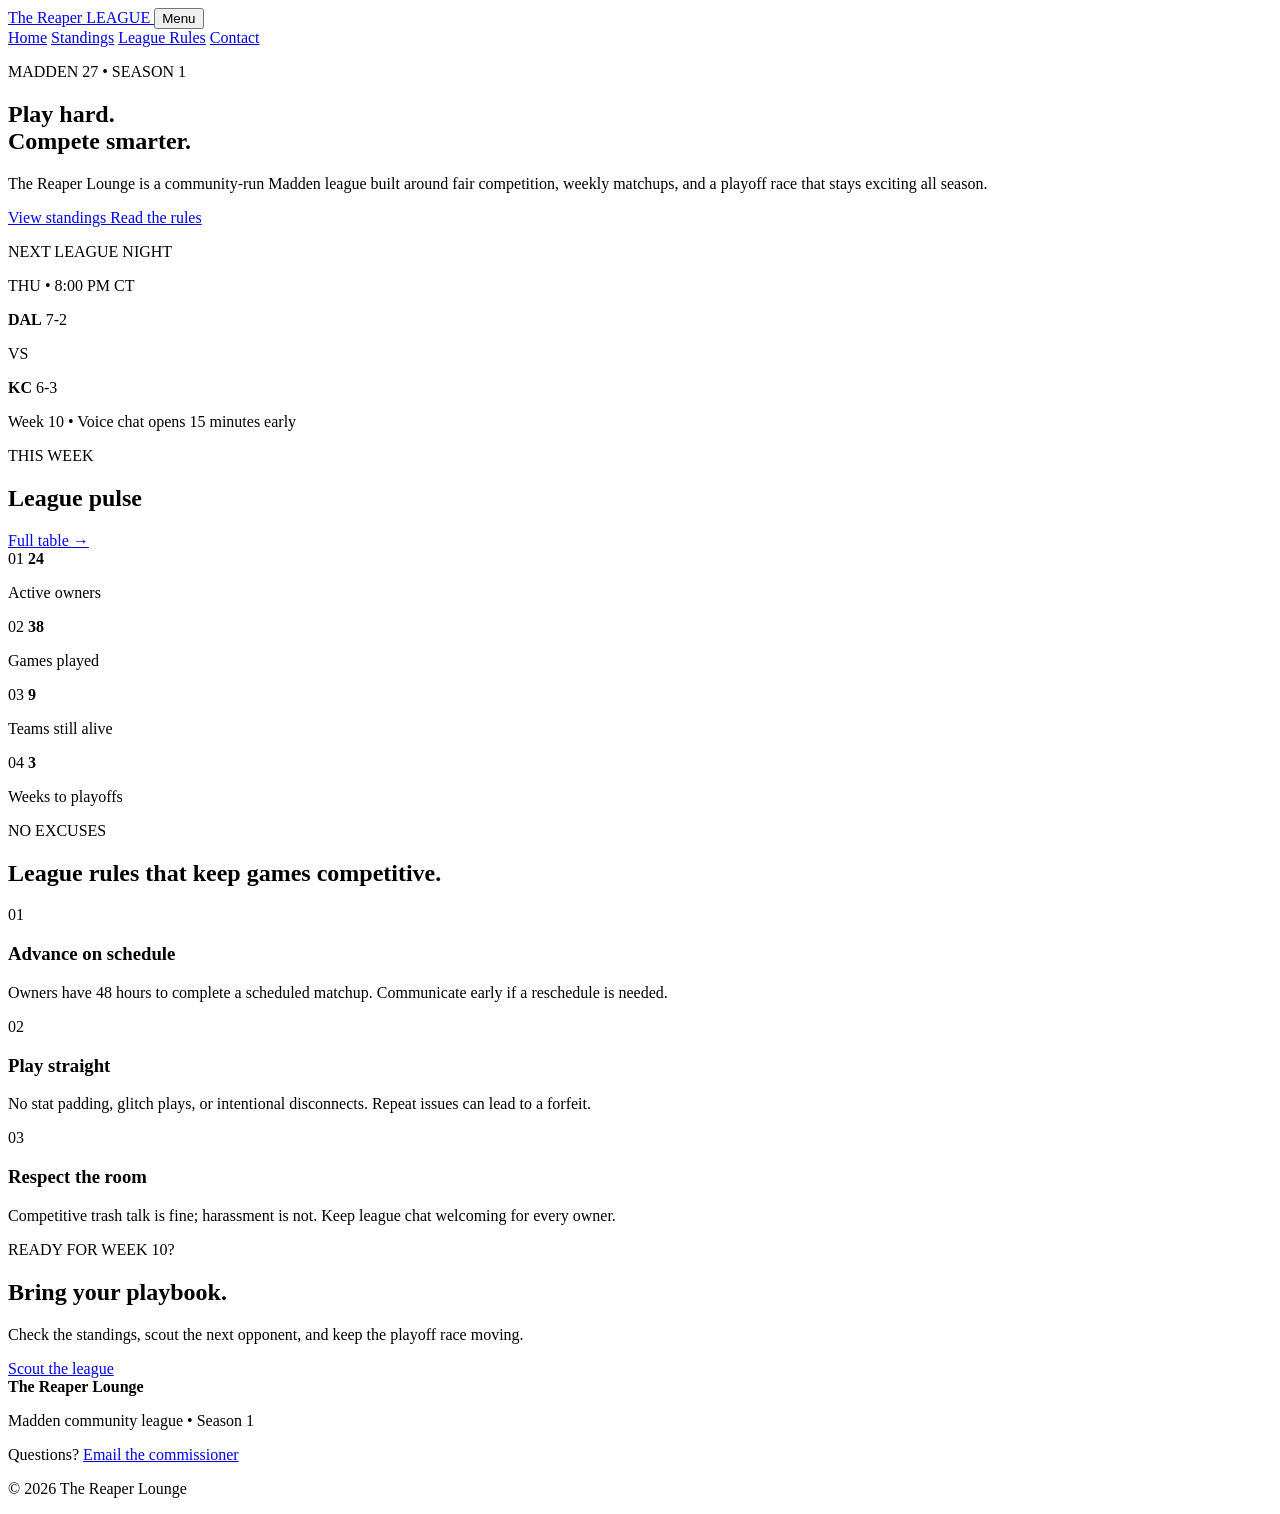
==== index.html @ e27532c2 "Create index.html" ====
<!DOCTYPE html>
<html lang="en">
<head>
  <meta charset="UTF-8">
  <meta name="viewport" content="width=device-width, initial-scale=1.0">
  <meta name="description" content="Gridiron League Hub — a Madden football league for competitive online play.">
  <title>Gridiron League Hub | Madden League</title>
  <link rel="stylesheet" href="styles.css">
</head>

<body>

<header class="site-header">
  <nav class="nav container" aria-label="Primary navigation">

    <a class="logo" href="index.html">
      The Reaper <span>LEAGUE</span>
    </a>

    <button class="menu-toggle"
            type="button"
            aria-expanded="false"
            aria-controls="site-menu">
      Menu
    </button>

    <div id="site-menu" class="nav-links">
      <a class="active" href="index.html">Home</a>
      <a href="standings.html">Standings</a>
      <a href="#rules">League Rules</a>
      <a href="#contact">Contact</a>
    </div>

  </nav>
</header>

<main>

<section class="hero">

  <div class="container hero-grid">

    <div>

      <p class="eyebrow">MADDEN 27 • SEASON 1</p>

      <h1>
        Play hard.<br>
        <span>Compete smarter.</span>
      </h1>

      <p class="hero-copy">
        The Reaper Lounge is a community-run Madden league built around
        fair competition, weekly matchups, and a playoff race that
        stays exciting all season.
      </p>

      <div class="button-row">

        <a class="button primary" href="standings.html">
          View standings
        </a>

        <a class="button secondary" href="#rules">
          Read the rules
        </a>

      </div>

    </div>

    <aside class="hero-card" aria-label="Next game information">

      <p class="card-label">NEXT LEAGUE NIGHT</p>

      <p class="game-date">
        THU • 8:00 PM CT
      </p>

      <div class="matchup">

        <div>
          <strong>DAL</strong>
          <span>7-2</span>
        </div>

        <p>VS</p>

        <div>
          <strong>KC</strong>
          <span>6-3</span>
        </div>

      </div>

      <p class="muted">
        Week 10 • Voice chat opens 15 minutes early
      </p>

    </aside>

  </div>

</section>


<section class="section container" aria-labelledby="featured-title">

  <div class="section-heading">

    <div>
      <p class="eyebrow">THIS WEEK</p>
      <h2 id="featured-title">League pulse</h2>
    </div>

    <a href="standings.html" class="text-link">
      Full table →
    </a>

  </div>


  <div class="stats-grid">

    <article class="stat-card">
      <span>01</span>
      <strong>24</strong>
      <p>Active owners</p>
    </article>

    <article class="stat-card">
      <span>02</span>
      <strong>38</strong>
      <p>Games played</p>
    </article>

    <article class="stat-card">
      <span>03</span>
      <strong>9</strong>
      <p>Teams still alive</p>
    </article>

    <article class="stat-card">
      <span>04</span>
      <strong>3</strong>
      <p>Weeks to playoffs</p>
    </article>

  </div>

</section>


<section id="rules"
         class="section dark-section"
         aria-labelledby="rules-title">

  <div class="container content-grid">

    <div>

      <p class="eyebrow">NO EXCUSES</p>

      <h2 id="rules-title">
        League rules that keep games competitive.
      </h2>

    </div>


    <div class="rules-list">

      <article>

        <span>01</span>

        <div>

          <h3>Advance on schedule</h3>

          <p>
            Owners have 48 hours to complete a scheduled matchup.
            Communicate early if a reschedule is needed.
          </p>

        </div>

      </article>


      <article>

        <span>02</span>

        <div>

          <h3>Play straight</h3>

          <p>
            No stat padding, glitch plays, or intentional disconnects.
            Repeat issues can lead to a forfeit.
          </p>

        </div>

      </article>


      <article>

        <span>03</span>

        <div>

          <h3>Respect the room</h3>

          <p>
            Competitive trash talk is fine; harassment is not.
            Keep league chat welcoming for every owner.
          </p>

        </div>

      </article>

    </div>

  </div>

</section>


<section class="section container" aria-labelledby="join-title">

  <div class="cta">

    <div>

      <p class="eyebrow">READY FOR WEEK 10?</p>

      <h2 id="join-title">
        Bring your playbook.
      </h2>

      <p>
        Check the standings, scout the next opponent,
        and keep the playoff race moving.
      </p>

    </div>

    <a class="button primary" href="standings.html">
      Scout the league
    </a>

  </div>

</section>

</main>


<footer id="contact" class="footer">

  <div class="container footer-grid">

    <div>

      <strong>The Reaper Lounge</strong>

      <p>
        Madden community league • Season 1
      </p>

    </div>

    <div>

      <p>
        Questions?
        <a href="TheGrimReaper.com">
          Email the commissioner
        </a>
      </p>

      <p>
        © 2026 The Reaper Lounge
      </p>

    </div>

  </div>

</footer>


<script src="script.js"></script>

</body>
</html>
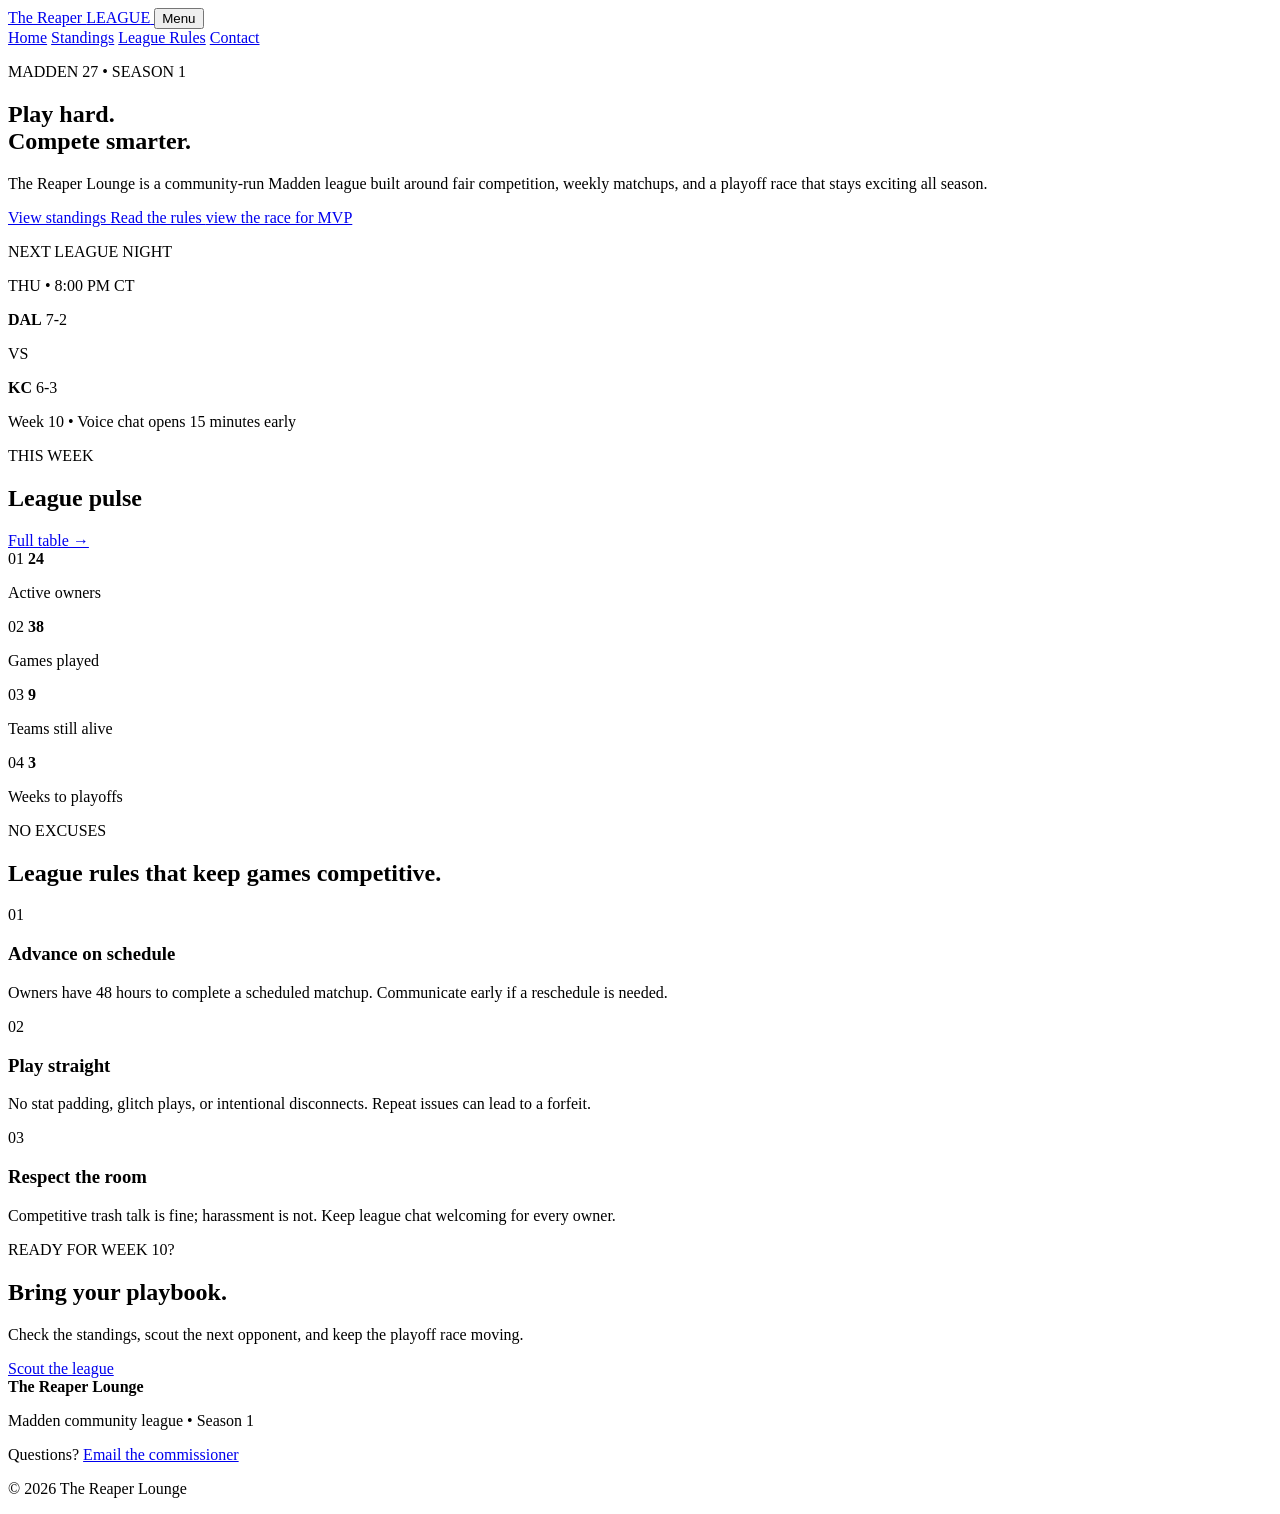
==== commit 82275999: "Update index.html" ====
--- a/index.html
+++ b/index.html
@@ -64,7 +64,9 @@
         <a class="button secondary" href="#rules">
           Read the rules
         </a>
-
+    <a class="button secondary" href="MVP Race">
+          view the race for MVP
+        </a>
       </div>
 
     </div>
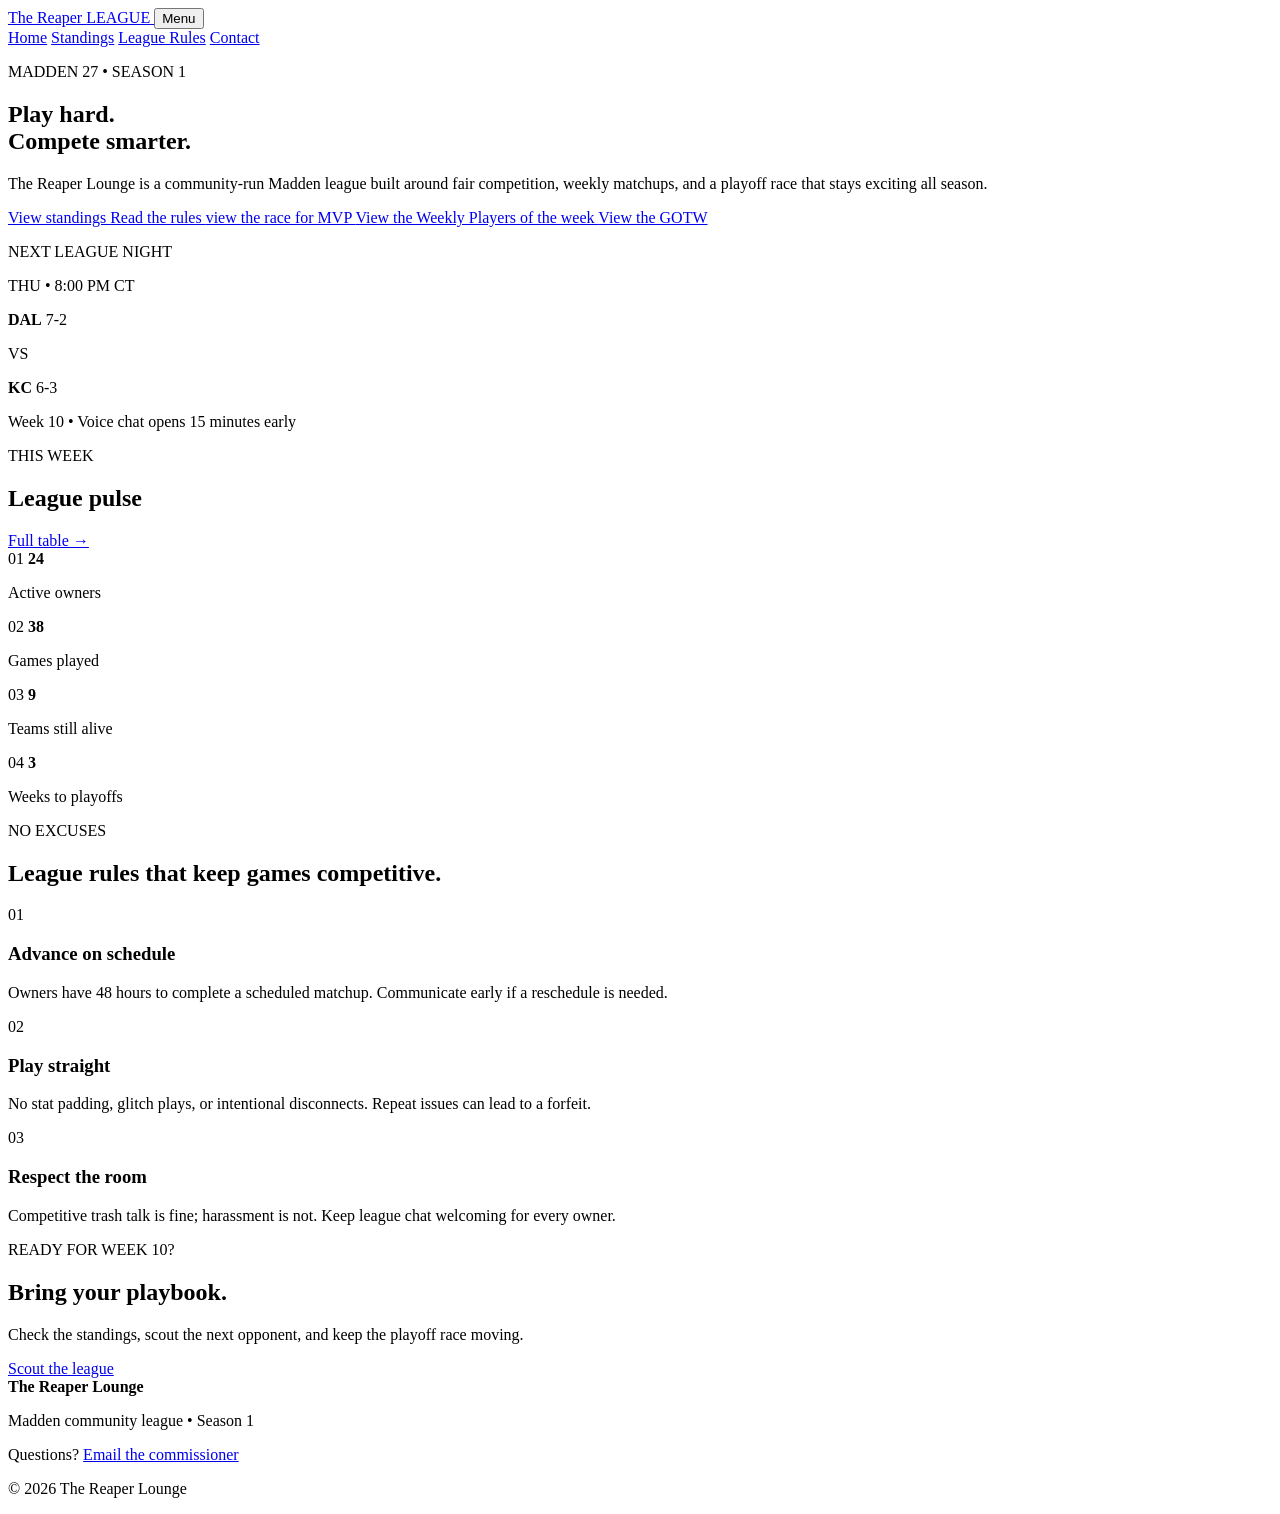
==== commit 1f6085f1: "Update index.html" ====
--- a/index.html
+++ b/index.html
@@ -64,10 +64,20 @@
         <a class="button secondary" href="#rules">
           Read the rules
         </a>
-    <a class="button secondary" href="MVP Race">
+  
+      <a class="button secondary" href="MVP Race">
           view the race for MVP
         </a>
-      </div>
+      
+          <a class="button secondary" href="#POTW">
+          View the Weekly Players of the week
+        </a>
+      
+          <a class="button secondary" href="#GOTW">
+          View the GOTW
+        </a>
+ 
+           </div>
 
     </div>
 
